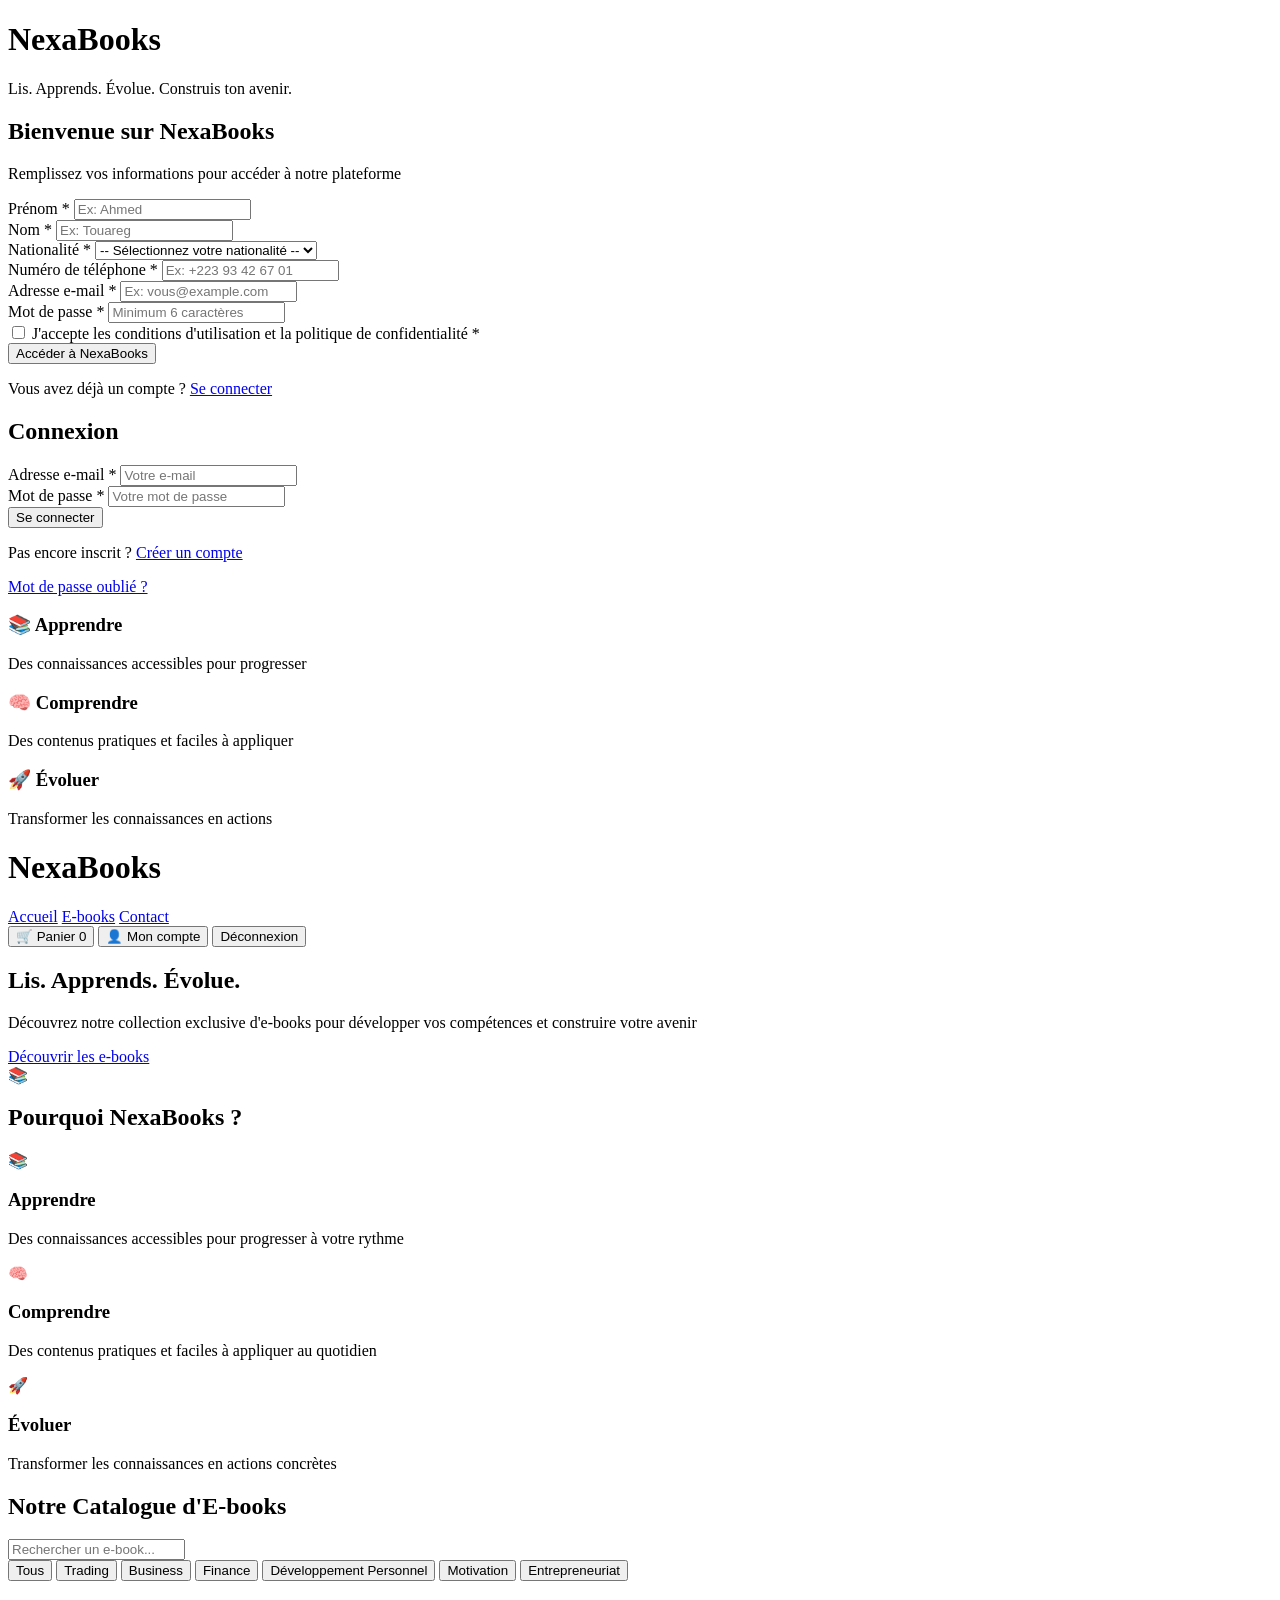
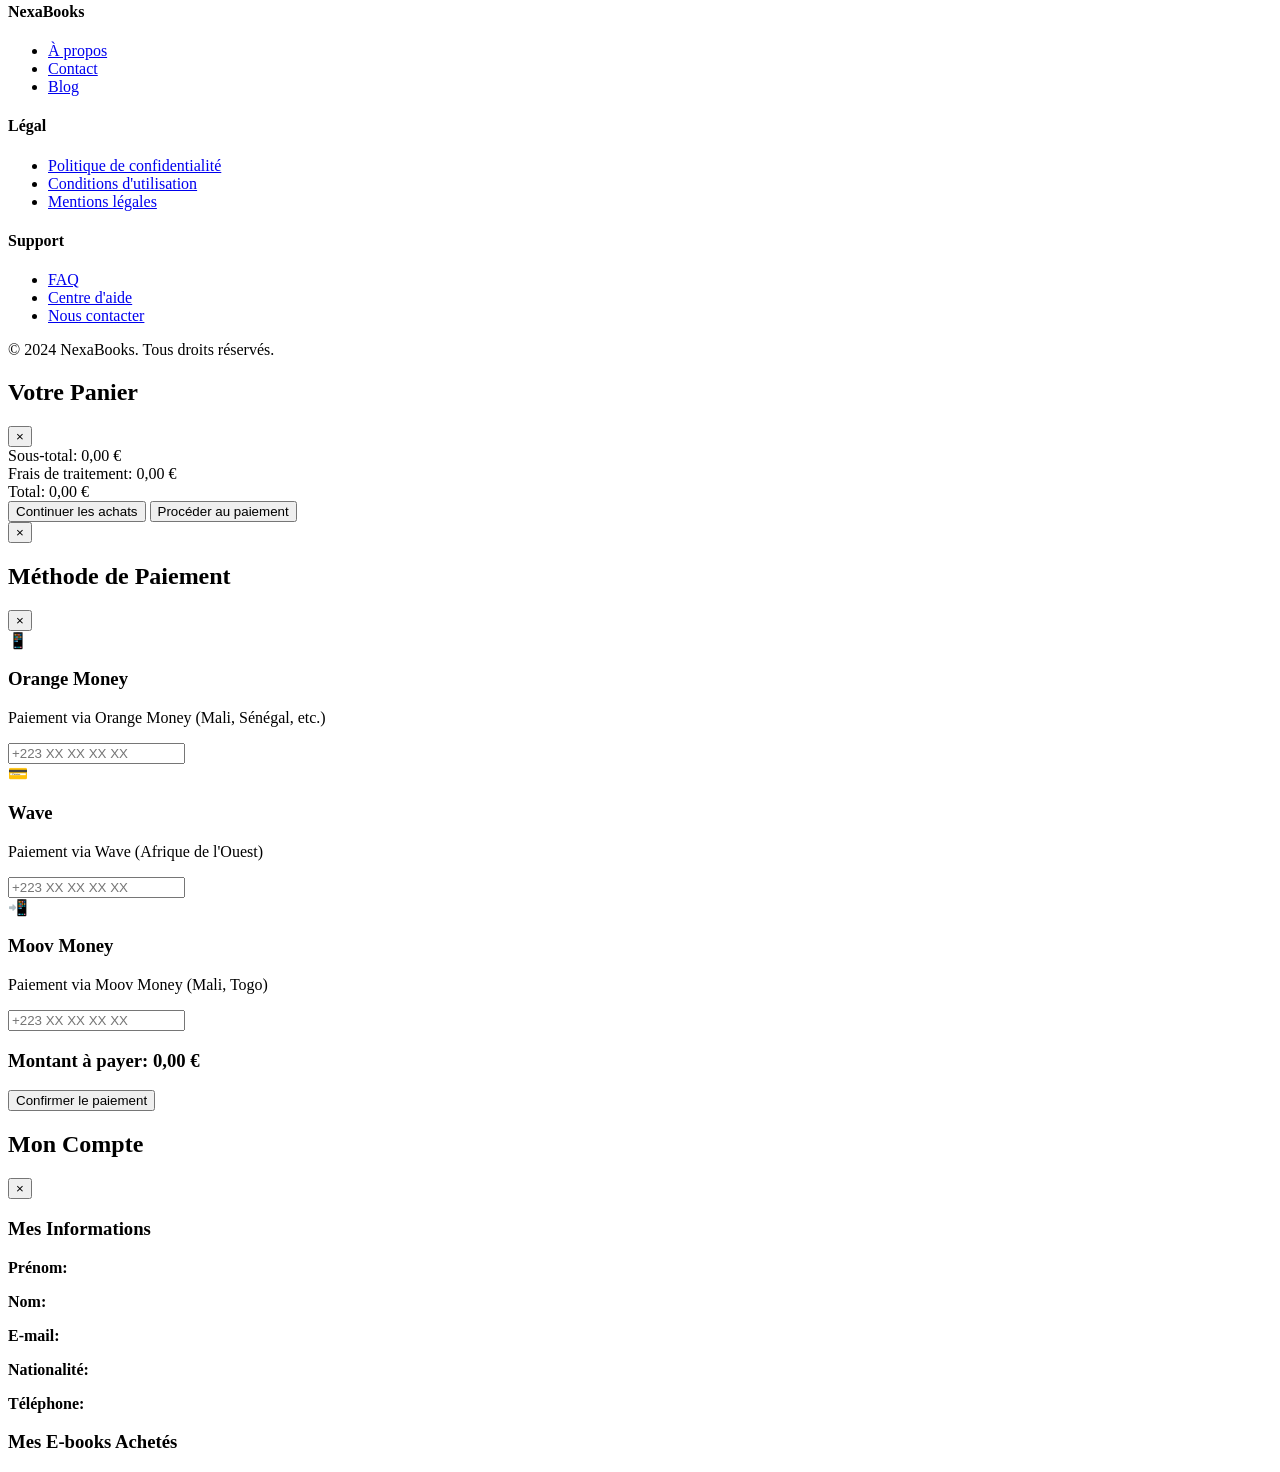
==== index.html @ ccf671b8 "Add NexaBooks main index.html with authentication and store" ====
<!DOCTYPE html>
<html lang="fr">
<head>
    <meta charset="UTF-8">
    <meta name="viewport" content="width=device-width, initial-scale=1.0">
    <title>NexaBooks - Plateforme de Vente d'E-books</title>
    <link rel="stylesheet" href="style.css">
</head>
<body>
    <!-- PAGE D'AUTHENTIFICATION -->
    <div id="authPage" class="auth-page">
        <div class="auth-container">
            <div class="auth-box">
                <div class="auth-header">
                    <h1>NexaBooks</h1>
                    <p class="slogan">Lis. Apprends. Évolue. Construis ton avenir.</p>
                </div>

                <form id="registerForm" class="auth-form">
                    <h2>Bienvenue sur NexaBooks</h2>
                    <p class="auth-subtitle">Remplissez vos informations pour accéder à notre plateforme</p>

                    <div class="form-row">
                        <div class="form-group">
                            <label for="firstName">Prénom *</label>
                            <input type="text" id="firstName" name="firstName" placeholder="Ex: Ahmed" required>
                            <span class="error-msg"></span>
                        </div>
                        <div class="form-group">
                            <label for="lastName">Nom *</label>
                            <input type="text" id="lastName" name="lastName" placeholder="Ex: Touareg" required>
                            <span class="error-msg"></span>
                        </div>
                    </div>

                    <div class="form-group">
                        <label for="nationality">Nationalité *</label>
                        <select id="nationality" name="nationality" required>
                            <option value="">-- Sélectionnez votre nationalité --</option>
                            <option value="Mali">Mali</option>
                            <option value="Sénégal">Sénégal</option>
                            <option value="Burkina Faso">Burkina Faso</option>
                            <option value="Côte d'Ivoire">Côte d'Ivoire</option>
                            <option value="Niger">Niger</option>
                            <option value="Mauritanie">Mauritanie</option>
                            <option value="Guinée">Guinée</option>
                            <option value="Bénin">Bénin</option>
                            <option value="Togo">Togo</option>
                            <option value="Cameroun">Cameroun</option>
                            <option value="Autre">Autre</option>
                        </select>
                        <span class="error-msg"></span>
                    </div>

                    <div class="form-group">
                        <label for="phone">Numéro de téléphone *</label>
                        <input type="tel" id="phone" name="phone" placeholder="Ex: +223 93 42 67 01" required>
                        <span class="error-msg"></span>
                    </div>

                    <div class="form-group">
                        <label for="email">Adresse e-mail *</label>
                        <input type="email" id="email" name="email" placeholder="Ex: vous@example.com" required>
                        <span class="error-msg"></span>
                    </div>

                    <div class="form-group">
                        <label for="password">Mot de passe *</label>
                        <input type="password" id="password" name="password" placeholder="Minimum 6 caractères" required>
                        <span class="error-msg"></span>
                    </div>

                    <div class="form-group checkbox">
                        <input type="checkbox" id="acceptTerms" name="acceptTerms" required>
                        <label for="acceptTerms">J'accepte les conditions d'utilisation et la politique de confidentialité *</label>
                        <span class="error-msg"></span>
                    </div>

                    <button type="submit" class="btn-primary btn-large">Accéder à NexaBooks</button>

                    <div class="auth-footer">
                        <p>Vous avez déjà un compte ? <a href="#" class="toggle-login">Se connecter</a></p>
                    </div>
                </form>

                <!-- FORMULAIRE DE CONNEXION -->
                <form id="loginForm" class="auth-form hidden">
                    <h2>Connexion</h2>

                    <div class="form-group">
                        <label for="loginEmail">Adresse e-mail *</label>
                        <input type="email" id="loginEmail" name="email" placeholder="Votre e-mail" required>
                        <span class="error-msg"></span>
                    </div>

                    <div class="form-group">
                        <label for="loginPassword">Mot de passe *</label>
                        <input type="password" id="loginPassword" name="password" placeholder="Votre mot de passe" required>
                        <span class="error-msg"></span>
                    </div>

                    <button type="submit" class="btn-primary btn-large">Se connecter</button>

                    <div class="auth-footer">
                        <p>Pas encore inscrit ? <a href="#" class="toggle-register">Créer un compte</a></p>
                        <p><a href="#" class="forgot-password">Mot de passe oublié ?</a></p>
                    </div>
                </form>
            </div>

            <div class="auth-image">
                <div class="auth-card">
                    <h3>📚 Apprendre</h3>
                    <p>Des connaissances accessibles pour progresser</p>
                </div>
                <div class="auth-card">
                    <h3>🧠 Comprendre</h3>
                    <p>Des contenus pratiques et faciles à appliquer</p>
                </div>
                <div class="auth-card">
                    <h3>🚀 Évoluer</h3>
                    <p>Transformer les connaissances en actions</p>
                </div>
            </div>
        </div>
    </div>

    <!-- PAGE PRINCIPALE DU SITE -->
    <div id="mainPage" class="main-page hidden">
        <!-- HEADER -->
        <header class="header">
            <div class="container">
                <div class="header-content">
                    <div class="logo">
                        <h1>NexaBooks</h1>
                    </div>
                    <nav class="navbar">
                        <a href="#accueil" class="nav-link">Accueil</a>
                        <a href="#books" class="nav-link">E-books</a>
                        <a href="#contact" class="nav-link">Contact</a>
                    </nav>
                    <div class="header-actions">
                        <button class="btn-cart" id="cartBtn">
                            🛒 Panier <span id="cartCount">0</span>
                        </button>
                        <button class="btn-profile" id="profileBtn">👤 Mon compte</button>
                        <button class="btn-logout" id="logoutBtn">Déconnexion</button>
                    </div>
                </div>
            </div>
        </header>

        <!-- SECTION HERO -->
        <section class="hero" id="accueil">
            <div class="container">
                <div class="hero-content">
                    <div class="hero-text">
                        <h1>Lis. Apprends. Évolue.</h1>
                        <p>Découvrez notre collection exclusive d'e-books pour développer vos compétences et construire votre avenir</p>
                        <a href="#books" class="btn-primary btn-large">Découvrir les e-books</a>
                    </div>
                    <div class="hero-image">
                        <div class="book-showcase">
                            📚
                        </div>
                    </div>
                </div>
            </div>
        </section>

        <!-- SECTION VALEURS -->
        <section class="values">
            <div class="container">
                <h2 class="section-title">Pourquoi NexaBooks ?</h2>
                <div class="values-grid">
                    <div class="value-card">
                        <div class="value-icon">📚</div>
                        <h3>Apprendre</h3>
                        <p>Des connaissances accessibles pour progresser à votre rythme</p>
                    </div>
                    <div class="value-card">
                        <div class="value-icon">🧠</div>
                        <h3>Comprendre</h3>
                        <p>Des contenus pratiques et faciles à appliquer au quotidien</p>
                    </div>
                    <div class="value-card">
                        <div class="value-icon">🚀</div>
                        <h3>Évoluer</h3>
                        <p>Transformer les connaissances en actions concrètes</p>
                    </div>
                </div>
            </div>
        </section>

        <!-- SECTION E-BOOKS -->
        <section class="books-section" id="books">
            <div class="container">
                <h2 class="section-title">Notre Catalogue d'E-books</h2>

                <!-- FILTRES -->
                <div class="filters">
                    <input type="text" id="searchBooks" class="search-input" placeholder="Rechercher un e-book...">
                    <div class="category-filters">
                        <button class="filter-btn active" data-category="all">Tous</button>
                        <button class="filter-btn" data-category="trading">Trading</button>
                        <button class="filter-btn" data-category="business">Business</button>
                        <button class="filter-btn" data-category="finance">Finance</button>
                        <button class="filter-btn" data-category="personnel">Développement Personnel</button>
                        <button class="filter-btn" data-category="motivation">Motivation</button>
                        <button class="filter-btn" data-category="entrepreneuriat">Entrepreneuriat</button>
                    </div>
                </div>

                <!-- GRILLE DE LIVRES -->
                <div class="books-grid" id="booksGrid">
                    <!-- Les livres seront ajoutés ici par JavaScript -->
                </div>
            </div>
        </section>

        <!-- FOOTER -->
        <footer class="footer">
            <div class="container">
                <div class="footer-content">
                    <div class="footer-section">
                        <h4>NexaBooks</h4>
                        <ul>
                            <li><a href="#about">À propos</a></li>
                            <li><a href="#contact">Contact</a></li>
                            <li><a href="#blog">Blog</a></li>
                        </ul>
                    </div>
                    <div class="footer-section">
                        <h4>Légal</h4>
                        <ul>
                            <li><a href="#privacy">Politique de confidentialité</a></li>
                            <li><a href="#terms">Conditions d'utilisation</a></li>
                            <li><a href="#legal">Mentions légales</a></li>
                        </ul>
                    </div>
                    <div class="footer-section">
                        <h4>Support</h4>
                        <ul>
                            <li><a href="#faq">FAQ</a></li>
                            <li><a href="#help">Centre d'aide</a></li>
                            <li><a href="#contact">Nous contacter</a></li>
                        </ul>
                    </div>
                </div>
                <div class="footer-bottom">
                    <p>&copy; 2024 NexaBooks. Tous droits réservés.</p>
                </div>
            </div>
        </footer>
    </div>

    <!-- MODAL PANIER -->
    <div id="cartModal" class="modal hidden">
        <div class="modal-content">
            <div class="modal-header">
                <h2>Votre Panier</h2>
                <button class="close-modal" id="closeCartModal">&times;</button>
            </div>
            <div class="cart-items" id="cartItems">
                <!-- Les articles du panier seront ajoutés ici -->
            </div>
            <div class="cart-summary">
                <div class="summary-row">
                    <span>Sous-total:</span>
                    <span id="subtotal">0,00 €</span>
                </div>
                <div class="summary-row">
                    <span>Frais de traitement:</span>
                    <span id="fees">0,00 €</span>
                </div>
                <div class="summary-row total">
                    <span>Total:</span>
                    <span id="total">0,00 €</span>
                </div>
            </div>
            <div class="cart-actions">
                <button class="btn-secondary" id="continueShopping">Continuer les achats</button>
                <button class="btn-primary" id="checkoutBtn">Procéder au paiement</button>
            </div>
        </div>
    </div>

    <!-- MODAL DETAIL LIVRE -->
    <div id="bookDetailModal" class="modal hidden">
        <div class="modal-content book-detail">
            <button class="close-modal" id="closeDetailModal">&times;</button>
            <div id="bookDetailContent">
                <!-- Le détail du livre sera ajouté ici -->
            </div>
        </div>
    </div>

    <!-- MODAL PAIEMENT -->
    <div id="paymentModal" class="modal hidden">
        <div class="modal-content payment-modal">
            <div class="modal-header">
                <h2>Méthode de Paiement</h2>
                <button class="close-modal" id="closePaymentModal">&times;</button>
            </div>
            <div class="payment-methods">
                <div class="payment-method" data-method="orange-money">
                    <div class="method-icon">📱</div>
                    <h3>Orange Money</h3>
                    <p>Paiement via Orange Money (Mali, Sénégal, etc.)</p>
                    <input type="text" class="phone-input" placeholder="+223 XX XX XX XX">
                </div>
                <div class="payment-method" data-method="wave">
                    <div class="method-icon">💳</div>
                    <h3>Wave</h3>
                    <p>Paiement via Wave (Afrique de l'Ouest)</p>
                    <input type="text" class="phone-input" placeholder="+223 XX XX XX XX">
                </div>
                <div class="payment-method" data-method="moov">
                    <div class="method-icon">📲</div>
                    <h3>Moov Money</h3>
                    <p>Paiement via Moov Money (Mali, Togo)</p>
                    <input type="text" class="phone-input" placeholder="+223 XX XX XX XX">
                </div>
            </div>
            <div class="payment-total">
                <h3>Montant à payer: <span id="paymentAmount">0,00 €</span></h3>
            </div>
            <button class="btn-primary btn-large" id="confirmPaymentBtn">Confirmer le paiement</button>
        </div>
    </div>

    <!-- MODAL PROFIL -->
    <div id="profileModal" class="modal hidden">
        <div class="modal-content profile-modal">
            <div class="modal-header">
                <h2>Mon Compte</h2>
                <button class="close-modal" id="closeProfileModal">&times;</button>
            </div>
            <div class="profile-content">
                <div class="profile-info">
                    <h3>Mes Informations</h3>
                    <p><strong>Prénom:</strong> <span id="profileFirstName"></span></p>
                    <p><strong>Nom:</strong> <span id="profileLastName"></span></p>
                    <p><strong>E-mail:</strong> <span id="profileEmail"></span></p>
                    <p><strong>Nationalité:</strong> <span id="profileNationality"></span></p>
                    <p><strong>Téléphone:</strong> <span id="profilePhone"></span></p>
                </div>
                <div class="profile-books">
                    <h3>Mes E-books Achetés</h3>
                    <div id="myBooksGrid">
                        <!-- Les livres achetés seront affichés ici -->
                    </div>
                </div>
            </div>
        </div>
    </div>

    <script src="script.js"></script>
</body>
</html>
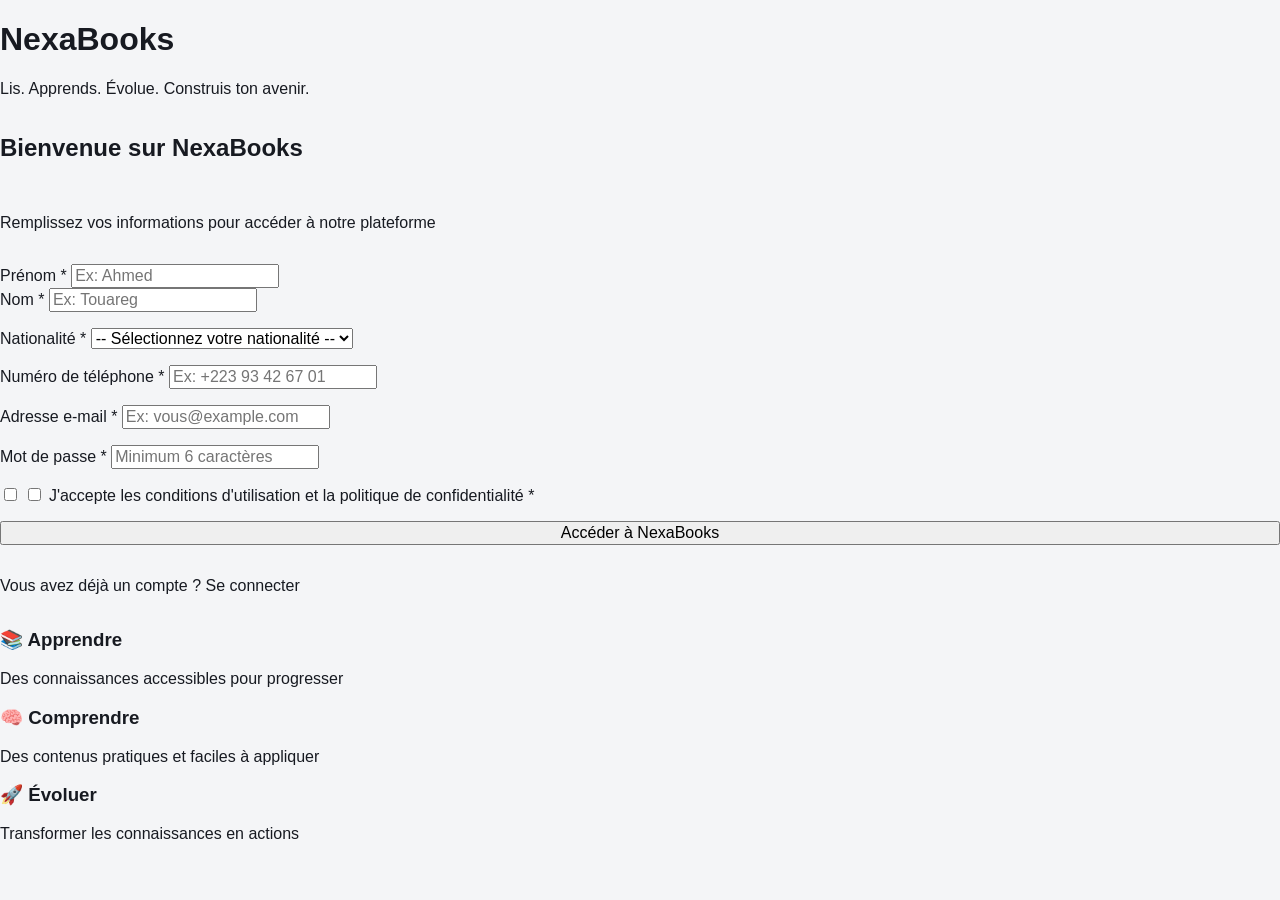
==== commit bdf73e80: "Update index.html" ====
--- a/index.html
+++ b/index.html
@@ -71,7 +71,11 @@
                     </div>
 
                     <div class="form-group checkbox">
-                        <input type="checkbox" id="acceptTerms" name="acceptTerms" required>
+                        <!-- De -->
+<input type="checkbox" id="acceptTerms" name="acceptTerms" required>
+
+<!-- À -->
+<input type="checkbox" id="terms" name="acceptTerms" required>
                         <label for="acceptTerms">J'accepte les conditions d'utilisation et la politique de confidentialité *</label>
                         <span class="error-msg"></span>
                     </div>
--- a/style.css
+++ b/style.css
@@ -0,0 +1,847 @@
+:root {
+  --bg: #0f0f12;
+  --bg-soft: #17181d;
+  --panel: #ffffff;
+  --text: #171a21;
+  --muted: #5f6774;
+  --red: #d91f2a;
+  --red-dark: #9a1420;
+  --white: #ffffff;
+  --line: #e8ebf0;
+  --shadow: 0 18px 40px rgba(13, 13, 17, 0.08);
+}
+
+* {
+  box-sizing: border-box;
+}
+
+html {
+  scroll-behavior: smooth;
+}
+
+body {
+  margin: 0;
+  font-family: Arial, Helvetica, sans-serif;
+  background: #f4f5f7;
+  color: var(--text);
+}
+
+a {
+  text-decoration: none;
+  color: inherit;
+}
+
+button,
+input,
+select {
+  font: inherit;
+}
+
+.hidden {
+  display: none !important;
+}
+
+.container {
+  max-width: 1180px;
+  margin: 0 auto;
+  padding: 0 24px;
+}
+
+.primary-btn,
+.secondary-btn,
+.cart-btn,
+.profile-btn,
+.logout-btn,
+.filter-btn,
+.buy-btn,
+.view-btn,
+.qty-btn,
+.close-btn {
+  cursor: pointer;
+  transition: 0.2s ease;
+}
+
+.primary-btn {
+  border: none;
+  background: linear-gradient(135deg, var(--red), #ef4b58);
+  color: var(--white);
+  border-radius: 12px;
+  padding: 14px 20px;
+  font-weight: 700;
+  display: inline-flex;
+  align-items: center;
+  justify-content: center;
+}
+
+.primary-btn:hover,
+.secondary-btn:hover,
+.buy-btn:hover,
+.view-btn:hover,
+.cart-btn:hover,
+.profile-btn:hover,
+.logout-btn:hover,
+.filter-btn:hover,
+.qty-btn:hover,
+.close-btn:hover {
+  transform: translateY(-1px);
+}
+
+.full {
+  width: 100%;
+}
+
+/* AUTH */
+.auth-body {
+  min-height: 100vh;
+  display: flex;
+  align-items: center;
+  justify-content: center;
+  background: linear-gradient(120deg, rgba(217, 31, 42, 0.9), rgba(19, 19, 24, 0.96)),
+    url("https://images.unsplash.com/photo-1516979187454-437ec3e3de9b?auto=format&fit=crop&w=1200&q=80")
+      center/cover no-repeat;
+  padding: 24px;
+}
+
+.auth-shell {
+  width: min(1200px, 100%);
+  display: grid;
+  grid-template-columns: 1.1fr 0.9fr;
+  background: rgba(15, 15, 18, 0.7);
+  border: 1px solid rgba(255, 255, 255, 0.1);
+  border-radius: 28px;
+  overflow: hidden;
+  box-shadow: var(--shadow);
+}
+
+.auth-panel {
+  padding: 40px 32px;
+}
+
+.form-panel {
+  background: rgba(8, 9, 12, 0.85);
+  color: var(--white);
+}
+
+.brand-block h1 {
+  font-size: clamp(2.2rem, 3vw, 3.2rem);
+  margin: 16px 0 12px;
+}
+
+.brand-block p {
+  color: #dfe4ed;
+  margin-bottom: 24px;
+}
+
+.badge {
+  display: inline-block;
+  border: 1px solid rgba(255, 255, 255, 0.12);
+  color: var(--white);
+  border-radius: 999px;
+  padding: 8px 14px;
+  background: rgba(255, 255, 255, 0.06);
+  font-size: 0.8rem;
+  letter-spacing: 0.08em;
+  text-transform: uppercase;
+}
+
+.auth-form {
+  display: flex;
+  flex-direction: column;
+  gap: 16px;
+}
+
+.row {
+  display: grid;
+  grid-template-columns: 1fr 1fr;
+  gap: 14px;
+}
+
+.field {
+  display: flex;
+  flex-direction: column;
+  gap: 8px;
+}
+
+.field label {
+  color: #eef2f9;
+  font-weight: 600;
+}
+
+.field input,
+.field select {
+  width: 100%;
+  border-radius: 12px;
+  border: 1px solid rgba(255, 255, 255, 0.14);
+  background: rgba(255, 255, 255, 0.03);
+  color: var(--white);
+  padding: 13px 14px;
+  outline: none;
+}
+
+.field input::placeholder {
+  color: #ced3dc;
+}
+
+.checkbox-row {
+  display: flex;
+  align-items: flex-start;
+  gap: 10px;
+  font-size: 0.9rem;
+  color: #e8ebf3;
+}
+
+.checkbox-row input {
+  accent-color: var(--red);
+  margin-top: 3px;
+}
+
+.switch-text {
+  text-align: center;
+  color: #dfe5ee;
+}
+
+.switch-text a {
+  color: #ffd7db;
+  font-weight: 700;
+}
+
+.visual-panel {
+  position: relative;
+  min-height: 500px;
+  display: flex;
+  align-items: center;
+  justify-content: center;
+  background: rgba(255, 255, 255, 0.04);
+}
+
+.floating-card {
+  position: absolute;
+  background: rgba(255, 255, 255, 0.07);
+  border: 1px solid rgba(255, 255, 255, 0.1);
+  border-radius: 18px;
+  padding: 18px 20px;
+  color: var(--white);
+  display: flex;
+  align-items: center;
+  gap: 12px;
+  width: 240px;
+  box-shadow: var(--shadow);
+}
+
+.floating-card span {
+  font-size: 2rem;
+}
+
+.c1 {
+  top: 60px;
+  left: 70px;
+}
+.c2 {
+  top: 215px;
+  right: 55px;
+}
+.c3 {
+  bottom: 65px;
+  left: 110px;
+}
+
+/* HEADER */
+.site-header {
+  background: rgba(13, 13, 16, 0.95);
+  position: sticky;
+  top: 0;
+  z-index: 20;
+  border-bottom: 1px solid rgba(255, 255, 255, 0.08);
+}
+
+.nav {
+  min-height: 80px;
+  display: flex;
+  align-items: center;
+  justify-content: space-between;
+  gap: 20px;
+}
+
+.logo {
+  color: var(--white);
+  font-size: 1.8rem;
+  font-weight: 800;
+}
+
+.nav-links {
+  display: flex;
+  gap: 24px;
+  color: #edf1f6;
+}
+
+.nav-actions {
+  display: flex;
+  align-items: center;
+  gap: 12px;
+}
+
+.cart-btn,
+.profile-btn,
+.logout-btn {
+  background: rgba(255, 255, 255, 0.08);
+  color: var(--white);
+  border-radius: 999px;
+  padding: 10px 14px;
+  border: none;
+}
+
+.cart-btn {
+  background: var(--red);
+  font-weight: 700;
+}
+
+.hero {
+  background: linear-gradient(135deg, rgba(217, 31, 42, 0.12), rgba(19, 19, 24, 0.9));
+  padding: 80px 0;
+}
+
+.hero-wrap {
+  display: grid;
+  grid-template-columns: 1.1fr 0.9fr;
+  align-items: center;
+  gap: 48px;
+}
+
+.hero-copy h1 {
+  font-size: clamp(2.5rem, 5vw, 4rem);
+  line-height: 1.1;
+  margin: 0 0 18px;
+  color: #17191d;
+}
+
+.hero-copy p {
+  color: var(--muted);
+  line-height: 1.7;
+  font-size: 1.08rem;
+  margin-bottom: 22px;
+}
+
+.tag {
+  display: inline-block;
+  background: rgba(217, 31, 42, 0.12);
+  color: var(--red-dark);
+  border: 1px solid rgba(217, 31, 42, 0.2);
+  border-radius: 999px;
+  padding: 8px 12px;
+  font-size: 0.75rem;
+  font-weight: 700;
+  letter-spacing: 0.08em;
+  text-transform: uppercase;
+}
+
+.book-stack {
+  position: relative;
+  width: 350px;
+  height: 380px;
+  margin: 0 auto;
+}
+
+.book {
+  position: absolute;
+  width: 210px;
+  height: 290px;
+  border-radius: 20px;
+  box-shadow: var(--shadow);
+}
+
+.book.one {
+  background: linear-gradient(135deg, #b51d2d, #ea4d57);
+  left: 16px;
+  top: 40px;
+  transform: rotate(-12deg);
+}
+
+.book.two {
+  background: linear-gradient(135deg, #d21e2f, #f48b92);
+  left: 90px;
+  top: 70px;
+  transform: rotate(10deg);
+}
+
+.book.three {
+  background: linear-gradient(135deg, #1d1f22, #404550);
+  left: 60px;
+  top: 110px;
+  transform: rotate(-3deg);
+}
+
+.values,
+.featured,
+.catalog-page,
+.product-page,
+.checkout-page,
+.profile-page {
+  padding: 80px 0;
+}
+
+.section-title {
+  text-align: center;
+  margin-bottom: 34px;
+}
+
+.section-title span {
+  color: var(--red);
+  font-weight: 700;
+}
+
+.section-title h2 {
+  font-size: clamp(2rem, 3vw, 2.8rem);
+  margin-top: 12px;
+}
+
+.value-grid,
+.feature-grid {
+  display: grid;
+  grid-template-columns: repeat(3, minmax(0, 1fr));
+  gap: 24px;
+}
+
+.value-card,
+.feature-card,
+.book-card,
+.checkout-box,
+.summary-box,
+.profile-box {
+  background: var(--panel);
+  border-radius: 22px;
+  box-shadow: var(--shadow);
+}
+
+.value-card,
+.feature-card {
+  padding: 28px 22px;
+  text-align: center;
+}
+
+.icon {
+  font-size: 2.5rem;
+  margin-bottom: 12px;
+}
+
+.value-card h3,
+.feature-card h3 {
+  margin-bottom: 8px;
+}
+
+.value-card p,
+.feature-card p {
+  color: var(--muted);
+  line-height: 1.7;
+}
+
+.catalog-header {
+  display: flex;
+  align-items: end;
+  justify-content: space-between;
+  gap: 20px;
+  margin-bottom: 22px;
+}
+
+.catalog-header h1 {
+  margin-top: 12px;
+  font-size: clamp(2.2rem, 4vw, 3rem);
+}
+
+.catalog-header input {
+  width: min(360px, 100%);
+  border: 1px solid var(--line);
+  background: var(--white);
+  border-radius: 12px;
+  padding: 14px 14px;
+}
+
+.filter-bar {
+  display: flex;
+  flex-wrap: wrap;
+  gap: 12px;
+  margin: 24px 0 26px;
+}
+
+.filter-btn {
+  background: var(--white);
+  border: 1px solid var(--line);
+  color: var(--text);
+  border-radius: 999px;
+  padding: 10px 14px;
+  font-weight: 600;
+}
+
+.filter-btn.active {
+  background: var(--red);
+  border-color: var(--red);
+  color: var(--white);
+}
+
+.books-grid {
+  display: grid;
+  grid-template-columns: repeat(auto-fit, minmax(240px, 1fr));
+  gap: 22px;
+}
+
+.book-card {
+  overflow: hidden;
+}
+
+.book-cover {
+  height: 230px;
+  background: linear-gradient(135deg, var(--red), #ff8791);
+  color: var(--white);
+  display: flex;
+  align-items: center;
+  justify-content: center;
+  font-size: 2.2rem;
+  font-weight: 800;
+}
+
+.book-body {
+  padding: 18px 18px 20px;
+}
+
+.book-meta {
+  display: flex;
+  align-items: center;
+  justify-content: space-between;
+  gap: 12px;
+  margin-bottom: 14px;
+}
+
+.book-tag {
+  display: inline-block;
+  background: #fdecee;
+  color: var(--red-dark);
+  border-radius: 999px;
+  padding: 7px 10px;
+  font-size: 0.72rem;
+  font-weight: 700;
+  text-transform: uppercase;
+}
+
+.price {
+  font-weight: 800;
+}
+
+.book-body h3 {
+  margin: 0 0 8px;
+  font-size: 1.3rem;
+}
+
+.book-body p {
+  color: var(--muted);
+  line-height: 1.7;
+  margin: 0 0 16px;
+}
+
+.book-actions {
+  display: flex;
+  gap: 10px;
+}
+
+.view-btn,
+.buy-btn {
+  flex: 1;
+  border: none;
+  border-radius: 12px;
+  padding: 11px 12px;
+  font-weight: 700;
+}
+
+.view-btn {
+  background: #eef1f5;
+  color: var(--text);
+}
+
+.buy-btn {
+  background: var(--red);
+  color: var(--white);
+}
+
+.product-layout {
+  display: grid;
+  grid-template-columns: 0.9fr 1.1fr;
+  gap: 28px;
+  align-items: start;
+}
+
+.detail-cover {
+  min-height: 420px;
+  background: linear-gradient(135deg, var(--red), #f88b93);
+  border-radius: 24px;
+  color: var(--white);
+  display: flex;
+  align-items: center;
+  justify-content: center;
+  font-size: 4rem;
+  font-weight: 800;
+  box-shadow: var(--shadow);
+}
+
+.product-info {
+  background: var(--panel);
+  border-radius: 24px;
+  padding: 24px;
+  box-shadow: var(--shadow);
+}
+
+.product-top {
+  display: flex;
+  justify-content: space-between;
+  gap: 16px;
+  align-items: center;
+  margin-bottom: 16px;
+}
+
+.product-info h1 {
+  margin: 0 0 18px;
+  font-size: clamp(2rem, 3vw, 3rem);
+}
+
+.product-info p {
+  color: var(--muted);
+  line-height: 1.8;
+}
+
+.product-features,
+.chapter-list,
+.benefit-list {
+  margin-top: 22px;
+  padding-left: 20px;
+  color: var(--text);
+  line-height: 1.9;
+}
+
+.product-actions {
+  display: flex;
+  gap: 12px;
+  margin-top: 22px;
+}
+
+.secondary-btn {
+  background: #eef1f5;
+  border: none;
+  border-radius: 12px;
+  padding: 14px 18px;
+  font-weight: 700;
+}
+
+.checkout-layout {
+  display: grid;
+  grid-template-columns: 1.2fr 0.8fr;
+  gap: 22px;
+  align-items: start;
+}
+
+.checkout-box,
+.summary-box,
+.profile-box {
+  padding: 24px;
+}
+
+.cart-list {
+  display: grid;
+  gap: 14px;
+  margin-top: 18px;
+}
+
+.cart-item {
+  display: flex;
+  justify-content: space-between;
+  align-items: center;
+  gap: 12px;
+  border: 1px solid var(--line);
+  border-radius: 16px;
+  padding: 14px 16px;
+}
+
+.cart-item h3 {
+  margin: 0 0 6px;
+  font-size: 1.1rem;
+}
+
+.cart-item .price {
+  color: var(--red-dark);
+}
+
+.item-controls {
+  display: flex;
+  align-items: center;
+  gap: 10px;
+}
+
+.qty-btn {
+  width: 30px;
+  height: 30px;
+  border: none;
+  border-radius: 50%;
+  background: #f0f2f6;
+}
+
+.summary-box h2 {
+  margin-top: 0;
+}
+
+.summary-row {
+  display: flex;
+  justify-content: space-between;
+  align-items: center;
+  padding: 12px 0;
+  border-bottom: 1px solid var(--line);
+}
+
+.summary-row.total {
+  font-size: 1.2rem;
+  border-bottom: none;
+  margin-top: 8px;
+}
+
+.modal {
+  position: fixed;
+  inset: 0;
+  background: rgba(10, 10, 14, 0.72);
+  display: flex;
+  justify-content: center;
+  align-items: center;
+  z-index: 50;
+  padding: 16px;
+}
+
+.modal-content {
+  width: min(560px, 100%);
+  background: var(--white);
+  border-radius: 22px;
+  padding: 22px;
+  box-shadow: var(--shadow);
+}
+
+.modal-header {
+  display: flex;
+  align-items: center;
+  justify-content: space-between;
+  margin-bottom: 12px;
+}
+
+.close-btn {
+  width: 34px;
+  height: 34px;
+  border-radius: 50%;
+  border: none;
+  background: #f1f2f5;
+}
+
+.payment-note {
+  margin-bottom: 18px;
+  color: var(--muted);
+}
+
+.payment-options {
+  display: grid;
+  gap: 10px;
+  margin-bottom: 18px;
+}
+
+.payment-options label {
+  display: flex;
+  align-items: center;
+  gap: 10px;
+  padding: 12px 14px;
+  background: #f7f8fb;
+  border-radius: 12px;
+}
+
+.profile-box h1 {
+  margin-top: 0;
+}
+
+.profile-info {
+  display: grid;
+  gap: 10px;
+  margin-bottom: 24px;
+}
+
+.profile-info p {
+  margin: 0;
+  padding: 12px 14px;
+  background: #f8f9fb;
+  border-radius: 12px;
+}
+
+.purchased-list {
+  list-style: none;
+  padding: 0;
+  margin: 0;
+  display: grid;
+  gap: 10px;
+}
+
+.purchased-list li {
+  background: #f8f9fb;
+  border-radius: 12px;
+  padding: 12px 14px;
+}
+
+.site-footer {
+  background: #0f1115;
+  color: var(--white);
+  padding: 52px 0 24px;
+}
+
+.footer-grid {
+  display: grid;
+  grid-template-columns: 1.3fr 1fr 1fr;
+  gap: 28px;
+}
+
+.site-footer h4 {
+  margin-top: 0;
+  margin-bottom: 14px;
+}
+
+.site-footer ul {
+  list-style: none;
+  padding: 0;
+  margin: 0;
+  display: grid;
+  gap: 10px;
+  color: #dfe5ee;
+}
+
+@media (max-width: 900px) {
+  .auth-shell,
+  .hero-wrap,
+  .checkout-layout,
+  .product-layout,
+  .value-grid,
+  .feature-grid,
+  .footer-grid {
+    grid-template-columns: 1fr;
+  }
+
+  .nav {
+    flex-wrap: wrap;
+    padding: 14px 0;
+  }
+
+  .nav-links {
+    display: none;
+  }
+}
+
+@media (max-width: 600px) {
+  .row {
+    grid-template-columns: 1fr;
+  }
+
+  .catalog-header {
+    flex-direction: column;
+    align-items: stretch;
+  }
+
+  .book-actions,
+  .product-actions {
+    flex-direction: column;
+  }
+}
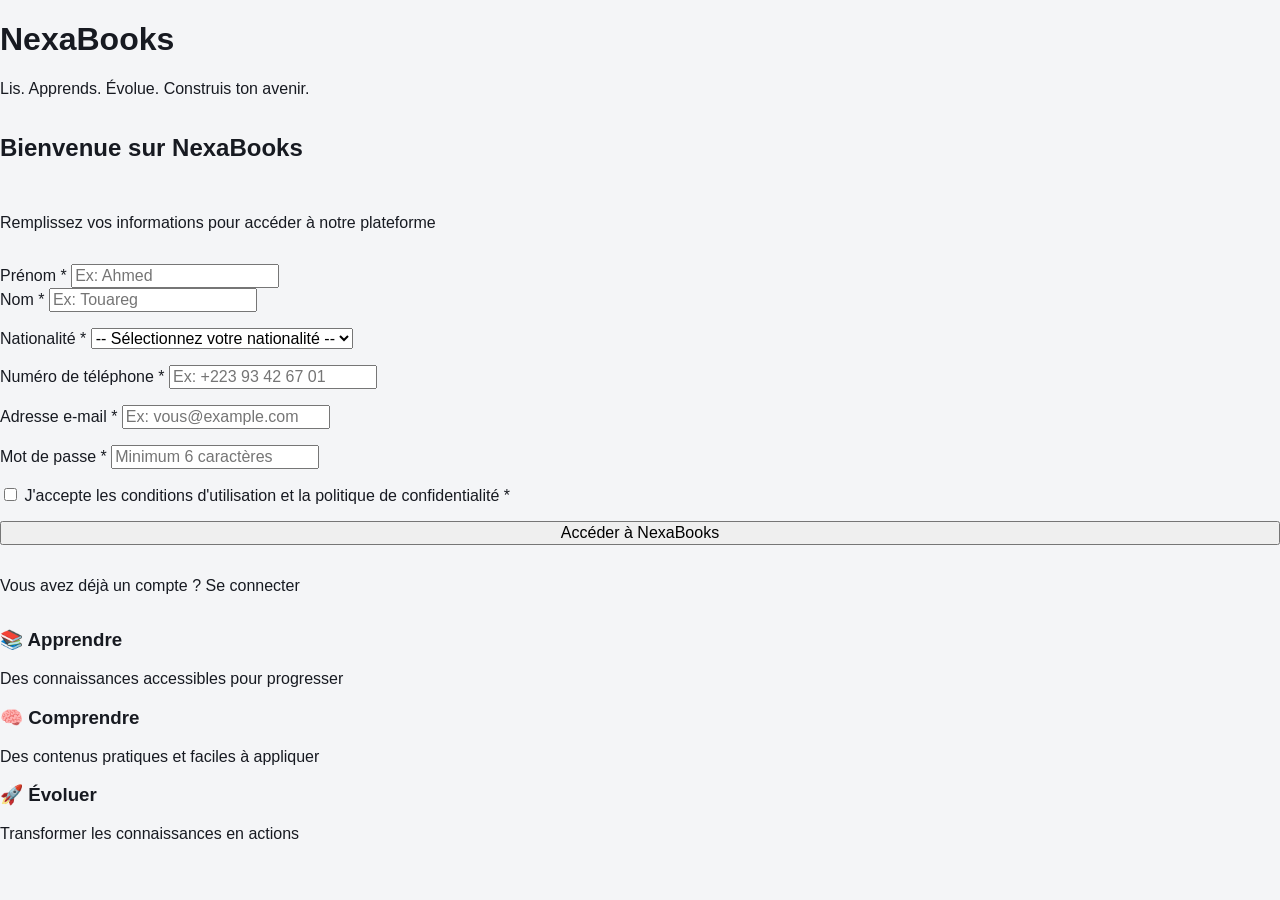
==== commit 48a18067: "Update index.html" ====
--- a/index.html
+++ b/index.html
@@ -71,11 +71,7 @@
                     </div>
 
                     <div class="form-group checkbox">
-                        <!-- De -->
-<input type="checkbox" id="acceptTerms" name="acceptTerms" required>
-
-<!-- À -->
-<input type="checkbox" id="terms" name="acceptTerms" required>
+                        <input type="checkbox" id="acceptTerms" name="acceptTerms" required>
                         <label for="acceptTerms">J'accepte les conditions d'utilisation et la politique de confidentialité *</label>
                         <span class="error-msg"></span>
                     </div>
@@ -83,11 +79,10 @@
                     <button type="submit" class="btn-primary btn-large">Accéder à NexaBooks</button>
 
                     <div class="auth-footer">
-                        <p>Vous avez déjà un compte ? <a href="#" class="toggle-login">Se connecter</a></p>
+                        <p>Vous avez déjà un compte ? <a href="#" id="showLogin" class="toggle-login">Se connecter</a></p>
                     </div>
                 </form>
 
-                <!-- FORMULAIRE DE CONNEXION -->
                 <form id="loginForm" class="auth-form hidden">
                     <h2>Connexion</h2>
 
@@ -106,7 +101,7 @@
                     <button type="submit" class="btn-primary btn-large">Se connecter</button>
 
                     <div class="auth-footer">
-                        <p>Pas encore inscrit ? <a href="#" class="toggle-register">Créer un compte</a></p>
+                        <p>Pas encore inscrit ? <a href="#" id="showRegister" class="toggle-register">Créer un compte</a></p>
                         <p><a href="#" class="forgot-password">Mot de passe oublié ?</a></p>
                     </div>
                 </form>
@@ -129,9 +124,7 @@
         </div>
     </div>
 
-    <!-- PAGE PRINCIPALE DU SITE -->
     <div id="mainPage" class="main-page hidden">
-        <!-- HEADER -->
         <header class="header">
             <div class="container">
                 <div class="header-content">
@@ -144,9 +137,7 @@
                         <a href="#contact" class="nav-link">Contact</a>
                     </nav>
                     <div class="header-actions">
-                        <button class="btn-cart" id="cartBtn">
-                            🛒 Panier <span id="cartCount">0</span>
-                        </button>
+                        <button class="btn-cart" id="cartBtn">🛒 Panier <span id="cartCount">0</span></button>
                         <button class="btn-profile" id="profileBtn">👤 Mon compte</button>
                         <button class="btn-logout" id="logoutBtn">Déconnexion</button>
                     </div>
@@ -154,25 +145,21 @@
             </div>
         </header>
 
-        <!-- SECTION HERO -->
         <section class="hero" id="accueil">
             <div class="container">
                 <div class="hero-content">
                     <div class="hero-text">
                         <h1>Lis. Apprends. Évolue.</h1>
-                        <p>Découvrez notre collection exclusive d'e-books pour développer vos compétences et construire votre avenir</p>
+                        <p>Découvrez notre collection exclusive d'e-books pour développer vos compétences et construire votre avenir.</p>
                         <a href="#books" class="btn-primary btn-large">Découvrir les e-books</a>
                     </div>
                     <div class="hero-image">
-                        <div class="book-showcase">
-                            📚
-                        </div>
+                        <div class="book-showcase">📚</div>
                     </div>
                 </div>
             </div>
         </section>
 
-        <!-- SECTION VALEURS -->
         <section class="values">
             <div class="container">
                 <h2 class="section-title">Pourquoi NexaBooks ?</h2>
@@ -180,28 +167,25 @@
                     <div class="value-card">
                         <div class="value-icon">📚</div>
                         <h3>Apprendre</h3>
-                        <p>Des connaissances accessibles pour progresser à votre rythme</p>
+                        <p>Des connaissances accessibles pour progresser à votre rythme.</p>
                     </div>
                     <div class="value-card">
                         <div class="value-icon">🧠</div>
                         <h3>Comprendre</h3>
-                        <p>Des contenus pratiques et faciles à appliquer au quotidien</p>
+                        <p>Des contenus pratiques et faciles à appliquer au quotidien.</p>
                     </div>
                     <div class="value-card">
                         <div class="value-icon">🚀</div>
                         <h3>Évoluer</h3>
-                        <p>Transformer les connaissances en actions concrètes</p>
+                        <p>Transformer les connaissances en actions concrètes.</p>
                     </div>
                 </div>
             </div>
         </section>
 
-        <!-- SECTION E-BOOKS -->
         <section class="books-section" id="books">
             <div class="container">
                 <h2 class="section-title">Notre Catalogue d'E-books</h2>
-
-                <!-- FILTRES -->
                 <div class="filters">
                     <input type="text" id="searchBooks" class="search-input" placeholder="Rechercher un e-book...">
                     <div class="category-filters">
@@ -215,14 +199,10 @@
                     </div>
                 </div>
 
-                <!-- GRILLE DE LIVRES -->
-                <div class="books-grid" id="booksGrid">
-                    <!-- Les livres seront ajoutés ici par JavaScript -->
-                </div>
+                <div class="books-grid" id="booksGrid"></div>
             </div>
         </section>
 
-        <!-- FOOTER -->
         <footer class="footer">
             <div class="container">
                 <div class="footer-content">
@@ -258,16 +238,13 @@
         </footer>
     </div>
 
-    <!-- MODAL PANIER -->
     <div id="cartModal" class="modal hidden">
         <div class="modal-content">
             <div class="modal-header">
                 <h2>Votre Panier</h2>
                 <button class="close-modal" id="closeCartModal">&times;</button>
             </div>
-            <div class="cart-items" id="cartItems">
-                <!-- Les articles du panier seront ajoutés ici -->
-            </div>
+            <div class="cart-items" id="cartItems"></div>
             <div class="cart-summary">
                 <div class="summary-row">
                     <span>Sous-total:</span>
@@ -289,17 +266,13 @@
         </div>
     </div>
 
-    <!-- MODAL DETAIL LIVRE -->
     <div id="bookDetailModal" class="modal hidden">
         <div class="modal-content book-detail">
             <button class="close-modal" id="closeDetailModal">&times;</button>
-            <div id="bookDetailContent">
-                <!-- Le détail du livre sera ajouté ici -->
-            </div>
-        </div>
-    </div>
-
-    <!-- MODAL PAIEMENT -->
+            <div id="bookDetailContent"></div>
+        </div>
+    </div>
+
     <div id="paymentModal" class="modal hidden">
         <div class="modal-content payment-modal">
             <div class="modal-header">
@@ -333,7 +306,6 @@
         </div>
     </div>
 
-    <!-- MODAL PROFIL -->
     <div id="profileModal" class="modal hidden">
         <div class="modal-content profile-modal">
             <div class="modal-header">
@@ -351,14 +323,12 @@
                 </div>
                 <div class="profile-books">
                     <h3>Mes E-books Achetés</h3>
-                    <div id="myBooksGrid">
-                        <!-- Les livres achetés seront affichés ici -->
-                    </div>
-                </div>
-            </div>
-        </div>
-    </div>
-
-    <script src="script.js"></script>
+                    <div id="myBooksGrid"></div>
+                </div>
+            </div>
+        </div>
+    </div>
+
+    <script src="script"></script>
 </body>
 </html>
